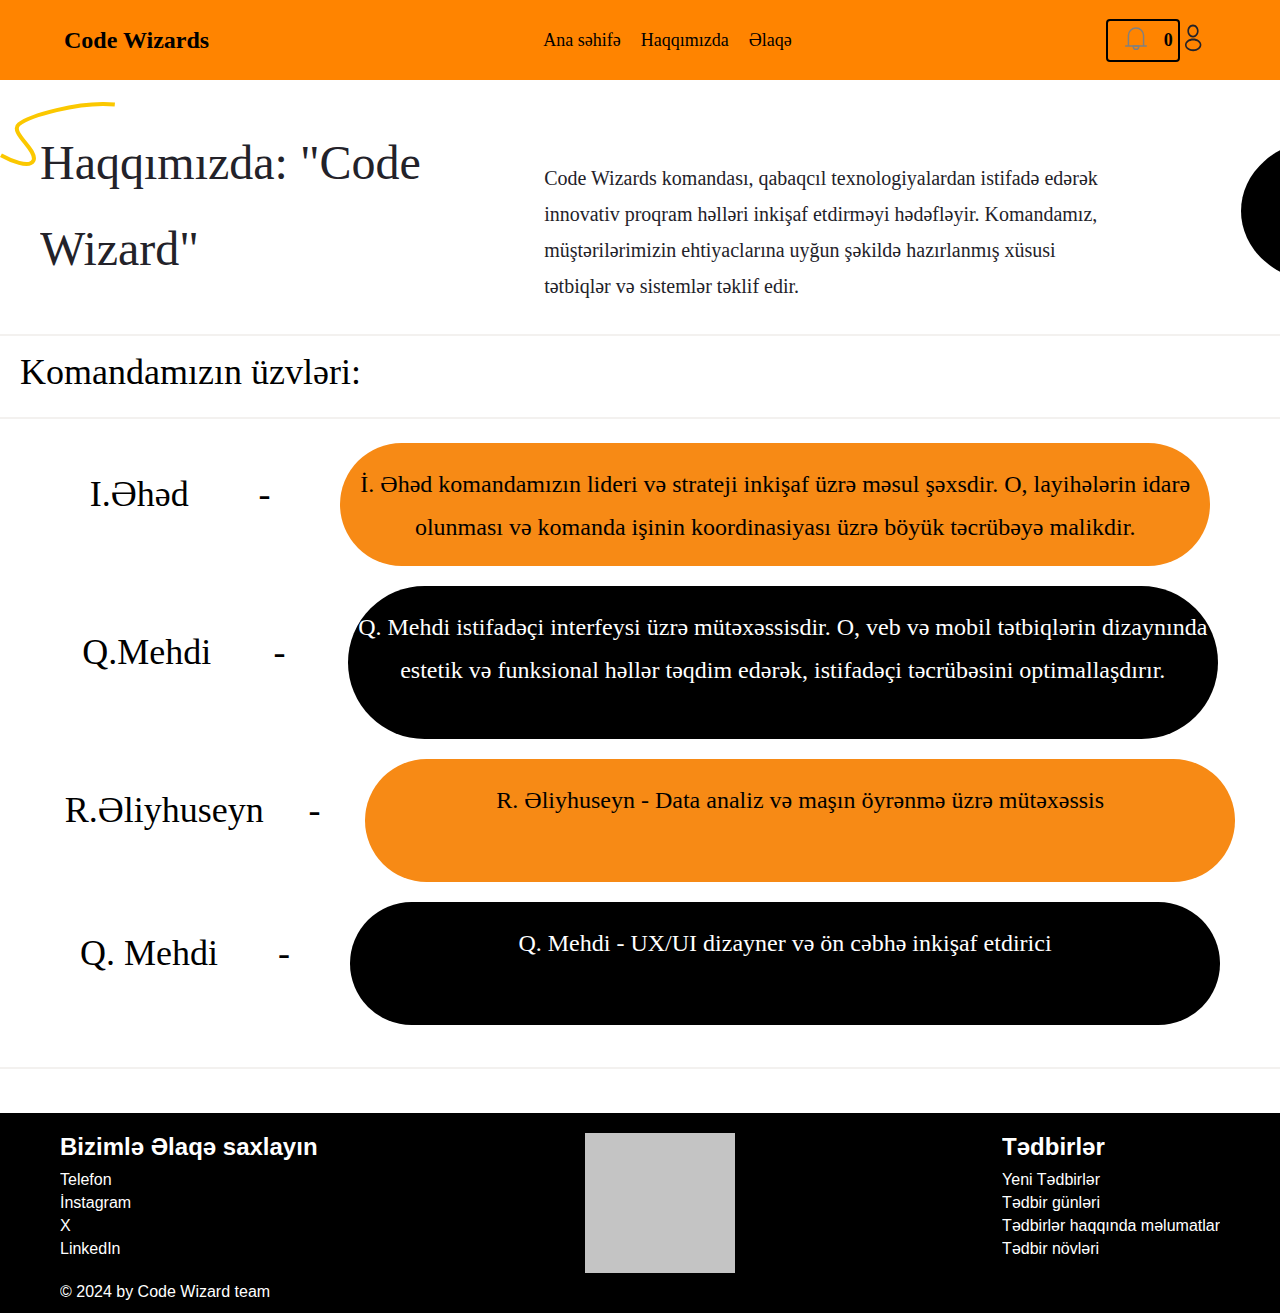
==== assets/pages/about.html @ f2e89524 "hazir" ====
<!DOCTYPE html>
<html lang="en">
  <head>
    <meta charset="UTF-8" />
    <meta name="viewport" content="width=device-width, initial-scale=1.0" />
    <title>Document</title>
    <link rel="stylesheet" href="/assets/css/about.css" />
  </head>
  <body>
    <header>
      <div class="header-main-div">
        <p>Code Wizards</p>
        <nav aria-label="Main Navigation">
          <ul>
            <li><a href="/assets/pages/home.html">Ana səhifə</a></li>
            <!-- <li><a href="#">Yeni Layihələr</a></li> -->
            <li><a href="/assets/pages/about.html">Haqqımızda</a></li>
            <li><a href="/assets/pages/contact.html">Əlaqə</a></li>
            <!-- <li><a href="#">Yeniliklər</a></li> -->
          </ul>
        </nav>
        <div class="right-side">
          <div class="notification">
            <a href="#">
              <img src="/assets/images/zil.svg" alt="Notification icon" />
            </a>
            <p>0</p>
          </div>
          <a href="/assets/pages/info.html">
            <img src="/assets/images/guest.svg" alt="Guest icon" />
          </a>
        </div>
      </div>
    </header>

    <section class="wizard-section">
      <div class="about-wizard">
        <img src="/assets/images/ox.svg" alt="" />
        <p>Haqqımızda: "Code Wizard"</p>
      </div>
      <div class="about-wizard-main">
        <p>
          Code Wizards komandası, qabaqcıl texnologiyalardan istifadə edərək
          innovativ proqram həlləri inkişaf etdirməyi hədəfləyir. Komandamız,
          müştərilərimizin ehtiyaclarına uyğun şəkildə hazırlanmış xüsusi
          tətbiqlər və sistemlər təklif edir.
        </p>
      </div>
      <img src="/assets/images/ova-black.svg" alt="" class="ova-black" />
    </section>
    <img src="/assets/images/arakesme.svg" alt="" />
    <p class="komanda-uzv">Komandamızın üzvləri:</p>
    <img src="/assets/images/arakesme.svg" alt="" />

    <section>
      <div class="first-people-div">
        <p class="komanda-uzv">I.Əhəd</p>
        <p class="komanda-tree">-</p>
        <p class="first-people">
          İ. Əhəd komandamızın lideri və strateji inkişaf üzrə məsul şəxsdir. O,
          layihələrin idarə olunması və komanda işinin koordinasiyası üzrə böyük
          təcrübəyə malikdir.
        </p>
      </div>
      <div class="first-people-div">
        <p class="komanda-uzv">Q.Mehdi</p>
        <p class="komanda-tree">-</p>
        <p class="first-people2">
          Q. Mehdi istifadəçi interfeysi üzrə mütəxəssisdir. O, veb və mobil
          tətbiqlərin dizaynında estetik və funksional həllər təqdim edərək,
          istifadəçi təcrübəsini optimallaşdırır.
        </p>
      </div>
      <div class="first-people-div">
        <p class="komanda-uzv">R.Əliyhuseyn</p>
        <p class="komanda-tree">-</p>
        <p class="first-people">
          R. Əliyhuseyn - Data analiz və maşın öyrənmə üzrə mütəxəssis
        </p>
      </div>
      <div class="first-people-div">
        <p class="komanda-uzv">Q. Mehdi</p>
        <p class="komanda-tree">-</p>
        <p class="first-people3">
          Q. Mehdi - UX/UI dizayner və ön cəbhə inkişaf etdirici
        </p>
      </div>
    </section>

    <img src="/assets/images/arakesme.svg" alt="" class="arakesme2" />

    <footer class="home-footer">
      <div class="footer-main">
        <div class="contact-footer">
          <h2>Bizimlə Əlaqə saxlayın</h2>
          <ul>
            <li><a href="#">Telefon</a></li>
            <li><a href="#">İnstagram</a></li>
            <li><a href="#">X</a></li>
            <li><a href="#">LinkedIn</a></li>
          </ul>
          <p>&copy; 2024 by Code Wizard team</p>
        </div>
        <div>
          <img src="/assets/images/logo-nored.svg" alt="" />
        </div>
        <div>
          <h2>Tədbirlər</h2>
          <ul>
            <li>Yeni Tədbirlər</li>
            <li>Tədbir günləri</li>
            <li>Tədbirlər haqqında məlumatlar</li>
            <li>Tədbir növləri</li>
          </ul>
        </div>
      </div>
    </footer>
  </body>
</html>
---- assets/css/about.css ----
header {
  background: rgb(255, 132, 0);
  width: 100%;
  height: 80px;
  display: flex;
  align-items: center;
}

* {
  margin: 0;
  padding: 0;
  box-sizing: border-box;
  overflow-x: hidden;
}

.header-main-div {
  display: flex;
  justify-content: space-between;
  align-items: center;
  width: 90%;
  max-width: 1200px;
  margin: 0 auto;
}

.header-main-div p {
  font-size: 24px;
  font-weight: bold;
  color: black;
}

nav ul {
  list-style: none;
  display: flex;
}

nav ul li {
  margin-left: 20px;
}

nav ul li a {
  text-decoration: none;
  color: black;
  font-size: 18px;
  transition: color 0.3s;
}

nav ul li a:hover {
  color: rgba(255, 255, 255, 0.7);
}

.right-side {
  display: flex;
  align-items: center;
}

.notification {
  display: flex;
  align-items: center;
  border: 2px solid black;
  padding: 5px;
  border-radius: 4px;
}

.notification p {
  margin: 0 0 0 5px;
  font-size: 18px;
}

.right-side a {
  margin: 0 10px;
}

.right-side a:last-child {
  margin-left: 0;
}

.about-header {
  color: rgb(35, 34, 41);
  font-family: Tahoma;
  font-size: 64px;
  font-weight: 400;
  line-height: 180%;
  letter-spacing: 0%;
  text-align: left;
  margin-left: 3rem;
  margin-top: -5rem;
}

.about-wizard img {
  position: absolute;
  margin-top: 22px;
}

.about-wizard p {
  margin-top: 40px;
  margin-left: 40px;
  color: rgb(35, 34, 41);
  font-family: Tahoma;
  font-size: 48px;
  font-weight: 400;
  line-height: 180%;
  letter-spacing: 0%;
  text-align: left;
}

.about-wizard-main {
  color: rgb(35, 34, 41);
  font-family: Tahoma;
  font-size: 20px;
  font-weight: 400;
  line-height: 180%;
  letter-spacing: 0%;
  text-align: left;
  width: 628px;
  height: 242px;
}

.about-wizard-main p {
  margin-top: 80px;
}
.wizard-section {
  display: flex;
  gap: 20px;
}
.ova-black {
  margin-top: 20px;
  margin-left: 120px;
  margin-right: -120px;
}

.komanda-uzv {
  color: rgb(0, 0, 0);
  font-family: Times New Roman;
  font-size: 36px;
  font-weight: 400;
  line-height: 180%;
  letter-spacing: 0%;
  text-align: left;
  margin-left: 20px;
}

.first-people {
  border-radius: 90px;
  background: rgb(247, 138, 21);
  width: 870px;
  height: 123px;
}

.first-people {
  color: rgb(0, 0, 0);
  font-family: Cambria, Cochin, Georgia, Times, "Times New Roman", serif;
  font-size: 24px;
  font-weight: 200;
  line-height: 180%;
  text-align: center;
  letter-spacing: 0%;
  margin-top: 20px;
  padding-top: 20px;
}
.first-people-div {
  display: flex;
  align-items: center;
  justify-content: space-evenly;
}

.komanda-tree {
  color: rgb(0, 0, 0);
  font-family: Times New Roman;
  font-size: 36px;
  font-weight: 400;
  line-height: 180%;
  letter-spacing: 0%;
  text-align: left;
}

.first-people2 {
  border-radius: 90px;
  background: rgb(0, 0, 0);
  width: 870px;
  height: 153px;
  color: white;
  font-family: Cambria, Cochin, Georgia, Times, "Times New Roman", serif;
  font-size: 24px;
  font-weight: 200;
  line-height: 180%;
  text-align: center;
  letter-spacing: 0%;
  margin-top: 20px;
  padding-top: 20px;
}

.first-people3 {
  border-radius: 90px;
  background: rgb(0, 0, 0);
  width: 870px;
  height: 123px;
  color: white;
  font-family: Cambria, Cochin, Georgia, Times, "Times New Roman", serif;
  font-size: 24px;
  font-weight: 200;
  line-height: 180%;
  text-align: center;
  letter-spacing: 0%;
  margin-top: 20px;
  padding-top: 20px;
}

.arakesme2 {
  margin-top: 42px;
}

.home-footer {
  width: 100%;
  height: 200px;
  background-color: black;
}

.contact-footer h2 {
  color: white;
}
.sections {
  height: 500px;
}
.home-footer {
  background-color: black;
  padding: 20px 0;
  font-family: Arial, sans-serif;
  margin-top: 40px;
}

.footer-main {
  display: flex;
  justify-content: space-between;
  align-items: flex-start;
  max-width: 1200px;
  margin: 0 auto;
  padding: 0 20px;
}

.contact-footer h2,
.footer-main div:nth-child(3) h2 {
  font-size: 1.5em;
  margin-bottom: 10px;
  color: white;
}

.contact-footer ul,
.footer-main div:nth-child(3) ul {
  list-style: none;
  padding: 0;
}

.contact-footer ul li,
.footer-main div:nth-child(3) ul li {
  margin-bottom: 5px;
  color: white;
}

.contact-footer ul li a {
  text-decoration: none;
  color: white;
  transition: color 0.3s;
}

.contact-footer ul li a:hover {
  color: #003366;
}

footer {
  overflow: hidden;
}
.contact-footer p {
  margin-top: 20px;
  color: white;
}

.footer-main img {
  max-width: 150px;
}
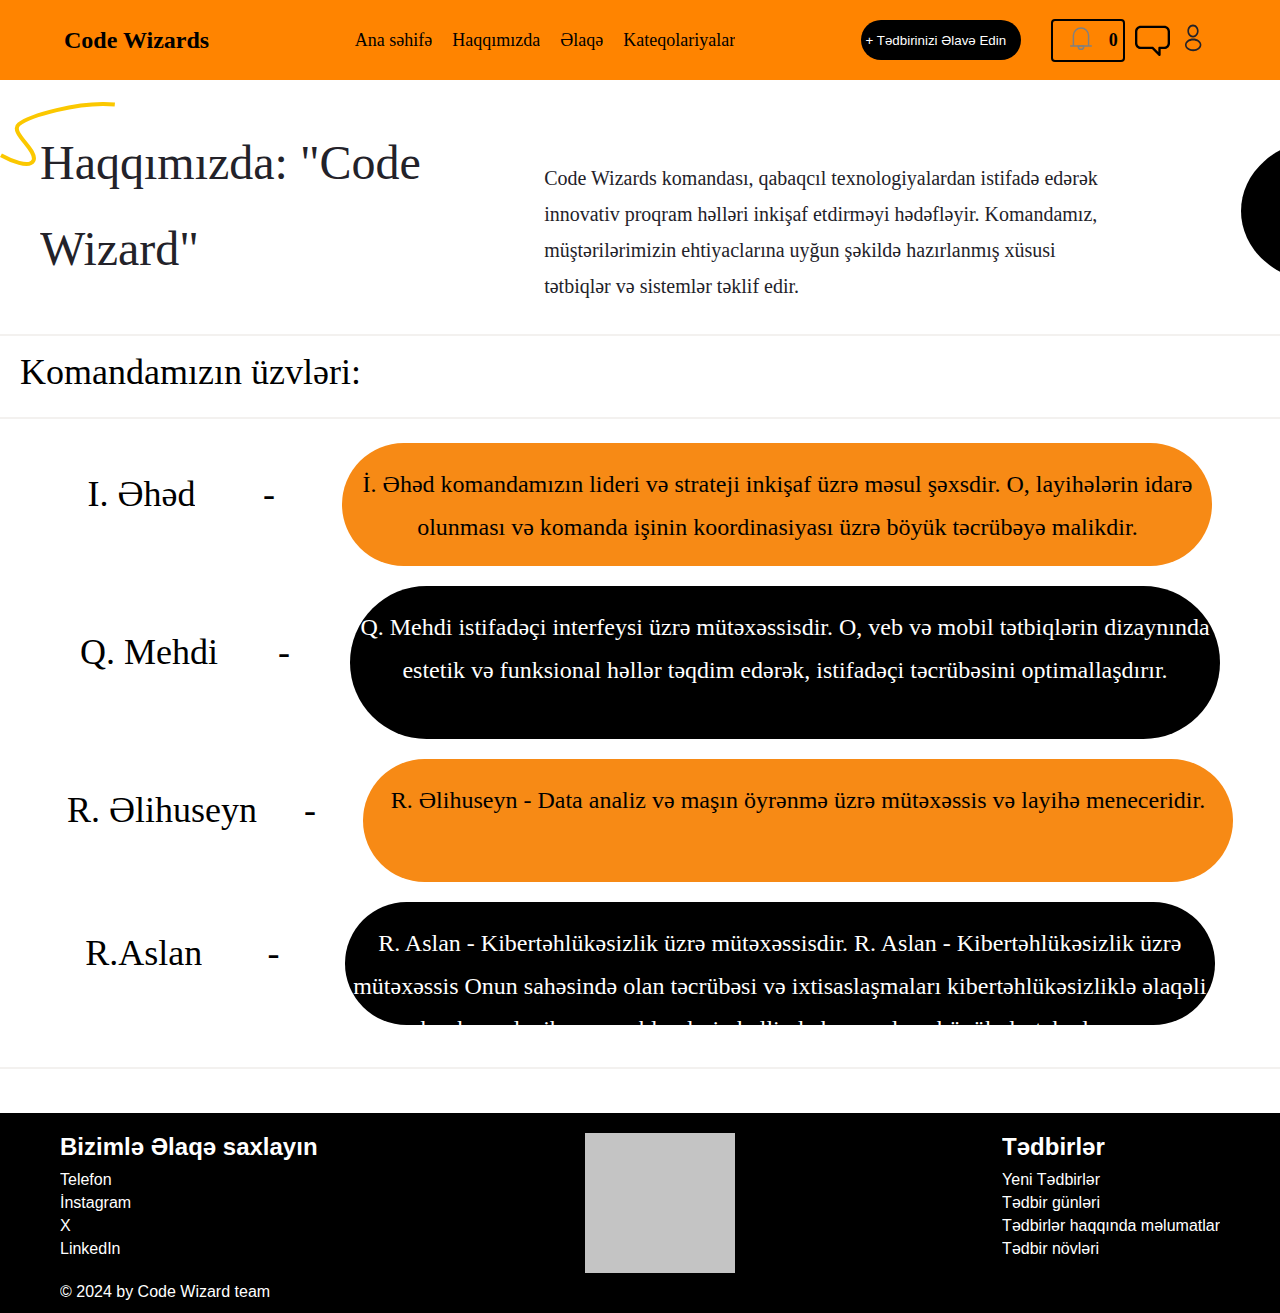
==== commit 6a367934: "hazir" ====
--- a/assets/pages/about.html
+++ b/assets/pages/about.html
@@ -16,16 +16,26 @@
             <!-- <li><a href="#">Yeni Layihələr</a></li> -->
             <li><a href="/assets/pages/about.html">Haqqımızda</a></li>
             <li><a href="/assets/pages/contact.html">Əlaqə</a></li>
-            <!-- <li><a href="#">Yeniliklər</a></li> -->
+            <li><a href="#">Kateqolariyalar</a></li>
           </ul>
         </nav>
         <div class="right-side">
+          <button class="add-event-button">
+            <a href="/assets/pages/add-event.html">+ Tədbirinizi Əlavə Edin</a>
+          </button>
           <div class="notification">
             <a href="#">
               <img src="/assets/images/zil.svg" alt="Notification icon" />
             </a>
             <p>0</p>
           </div>
+          <a href="">
+            <img
+              class="chatbox-css"
+              src="/assets/images/chat-bubble-svgrepo-com.svg"
+              alt=""
+            />
+          </a>
           <a href="/assets/pages/info.html">
             <img src="/assets/images/guest.svg" alt="Guest icon" />
           </a>
@@ -43,7 +53,7 @@
           Code Wizards komandası, qabaqcıl texnologiyalardan istifadə edərək
           innovativ proqram həlləri inkişaf etdirməyi hədəfləyir. Komandamız,
           müştərilərimizin ehtiyaclarına uyğun şəkildə hazırlanmış xüsusi
-          tətbiqlər və sistemlər təklif edir.
+          tətbiqlər və sistemlər təklif edir.
         </p>
       </div>
       <img src="/assets/images/ova-black.svg" alt="" class="ova-black" />
@@ -54,7 +64,7 @@
 
     <section>
       <div class="first-people-div">
-        <p class="komanda-uzv">I.Əhəd</p>
+        <p class="komanda-uzv">I. Əhəd</p>
         <p class="komanda-tree">-</p>
         <p class="first-people">
           İ. Əhəd komandamızın lideri və strateji inkişaf üzrə məsul şəxsdir. O,
@@ -63,7 +73,7 @@
         </p>
       </div>
       <div class="first-people-div">
-        <p class="komanda-uzv">Q.Mehdi</p>
+        <p class="komanda-uzv">Q. Mehdi</p>
         <p class="komanda-tree">-</p>
         <p class="first-people2">
           Q. Mehdi istifadəçi interfeysi üzrə mütəxəssisdir. O, veb və mobil
@@ -72,17 +82,19 @@
         </p>
       </div>
       <div class="first-people-div">
-        <p class="komanda-uzv">R.Əliyhuseyn</p>
+        <p class="komanda-uzv">R. Əlihuseyn</p>
         <p class="komanda-tree">-</p>
         <p class="first-people">
-          R. Əliyhuseyn - Data analiz və maşın öyrənmə üzrə mütəxəssis
+          R. Əlihuseyn - Data analiz və maşın öyrənmə üzrə mütəxəssis və layihə
+          meneceridir.
         </p>
       </div>
       <div class="first-people-div">
-        <p class="komanda-uzv">Q. Mehdi</p>
+        <p class="komanda-uzv">R.Aslan</p>
         <p class="komanda-tree">-</p>
         <p class="first-people3">
-          Q. Mehdi - UX/UI dizayner və ön cəbhə inkişaf etdirici
+          R. Aslan - Kibertəhlükəsizlik üzrə mütəxəssisdir.           R. Aslan - Kibertəhlükəsizlik üzrə mütəxəssis
+          Onun sahəsində olan təcrübəsi və ixtisaslaşmaları kibertəhlükəsizliklə əlaqəli hər hansı layihə və problemlərin həllində komandaya böyük dəstək olacaq. 
         </p>
       </div>
     </section>
--- a/assets/css/about.css
+++ b/assets/css/about.css
@@ -85,7 +85,6 @@
   margin-left: 3rem;
   margin-top: -5rem;
 }
-
 .about-wizard img {
   position: absolute;
   margin-top: 22px;
@@ -277,3 +276,522 @@
 .footer-main img {
   max-width: 150px;
 }
+
+.add-event-button {
+  background: rgb(0, 0, 0);
+  color: white;
+  border: none;
+  border-radius: 20px;
+  width: 160px;
+  height: 40px;
+  text-align: center;
+  margin-right: 30px;
+}
+
+header {
+  background: rgb(255, 132, 0);
+  width: 100%;
+  height: 80px;
+  display: flex;
+  align-items: center;
+}
+
+* {
+  margin: 0;
+  padding: 0;
+  box-sizing: border-box;
+  overflow-x: hidden;
+}
+
+.header-main-div {
+  display: flex;
+  justify-content: space-between;
+  align-items: center;
+  width: 90%;
+  max-width: 1200px;
+  margin: 0 auto;
+}
+
+.header-main-div p {
+  font-size: 24px;
+  font-weight: bold;
+  color: black;
+}
+
+nav ul {
+  list-style: none;
+  display: flex;
+}
+
+nav ul li {
+  margin-left: 20px;
+}
+
+nav ul li a {
+  text-decoration: none;
+  color: black;
+  font-size: 18px;
+  transition: color 0.3s;
+}
+
+nav ul li a:hover {
+  color: rgba(255, 255, 255, 0.7);
+}
+
+.right-side {
+  display: flex;
+  align-items: center;
+}
+
+.notification {
+  display: flex;
+  align-items: center;
+  border: 2px solid black;
+  padding: 5px;
+  border-radius: 4px;
+}
+
+.notification p {
+  margin: 0 0 0 5px;
+  font-size: 18px;
+}
+
+.right-side a {
+  margin: 0 10px;
+}
+
+.right-side a:last-child {
+  margin-left: 0;
+}
+
+.about-header {
+  color: rgb(35, 34, 41);
+  font-family: Tahoma;
+  font-size: 64px;
+  font-weight: 400;
+  line-height: 180%;
+  letter-spacing: 0%;
+  text-align: left;
+  margin-left: 3rem;
+  margin-top: -5rem;
+}
+
+.ox {
+  margin-top: 20px;
+}
+
+.button-about {
+  background-color: black;
+  margin-left: 3rem;
+  color: rgb(255, 251, 247);
+  font-family: Sitara;
+  font-size: 20px;
+  font-weight: 400;
+  line-height: 180%;
+  letter-spacing: 0%;
+  text-align: left;
+  width: 108px;
+  height: 46px;
+  padding-left: 15px;
+}
+a {
+  text-decoration: none;
+  color: white;
+}
+
+.main-information-home {
+  display: flex;
+}
+.code-wizards-about {
+  color: rgb(0, 0, 0);
+  font-family: Sitara;
+  font-size: 18px;
+  font-weight: 400;
+  line-height: 180%;
+  letter-spacing: 0%;
+  text-align: left;
+  width: 621px;
+  height: 137px;
+  margin-top: 141px;
+  margin-left: 39px;
+}
+
+.ova {
+  margin-right: -30rem;
+}
+
+.arakesme1 {
+  margin-top: 5rem;
+}
+
+.boxs {
+  display: flex;
+  gap: 6rem;
+  margin-top: 50px;
+  margin-left: 120px;
+}
+.box {
+  display: flex;
+  flex-direction: column;
+  align-items: center;
+}
+.box p {
+  margin-top: 15px;
+}
+
+.narinci-ova {
+  position: absolute;
+  margin-left: 80rem;
+}
+
+.tedbir {
+  color: rgb(35, 34, 41);
+  font-family: Tahoma;
+  font-size: 36px;
+  font-weight: 400;
+  line-height: 180%;
+  letter-spacing: 0%;
+  text-align: left;
+  margin-left: 40px;
+  margin-top: 27px;
+}
+
+.arakesme-td {
+  margin-top: 20px;
+}
+.home-footer {
+  width: 100%;
+  height: 200px;
+  background-color: black;
+}
+
+.contact-footer h2 {
+  color: white;
+}
+.sections {
+  height: 500px;
+}
+.home-footer {
+  background-color: black;
+  padding: 20px 0;
+  font-family: Arial, sans-serif;
+}
+
+.footer-main {
+  display: flex;
+  justify-content: space-between;
+  align-items: flex-start;
+  max-width: 1200px;
+  margin: 0 auto;
+  padding: 0 20px;
+}
+
+.contact-footer h2,
+.footer-main div:nth-child(3) h2 {
+  font-size: 1.5em;
+  margin-bottom: 10px;
+  color: white;
+}
+
+.contact-footer ul,
+.footer-main div:nth-child(3) ul {
+  list-style: none;
+  padding: 0;
+}
+
+.contact-footer ul li,
+.footer-main div:nth-child(3) ul li {
+  margin-bottom: 5px;
+  color: white;
+}
+
+.contact-footer ul li a {
+  text-decoration: none;
+  color: white;
+  transition: color 0.3s;
+}
+
+.contact-footer ul li a:hover {
+  color: #003366;
+}
+
+footer {
+  overflow: hidden;
+}
+.contact-footer p {
+  margin-top: 20px;
+  color: white;
+}
+
+.footer-main img {
+  max-width: 150px;
+}
+.chatbox-css {
+  width: 35px;
+  height: 35px;
+}
+
+.add-event-button {
+  background: rgb(0, 0, 0);
+  color: white;
+  border: none;
+  border-radius: 20px;
+  width: 160px;
+  height: 40px;
+  text-align: center;
+  margin-right: 30px;
+}
+
+header {
+  background: rgb(255, 132, 0);
+  width: 100%;
+  height: 80px;
+  display: flex;
+  align-items: center;
+}
+
+* {
+  margin: 0;
+  padding: 0;
+  box-sizing: border-box;
+  overflow-x: hidden;
+}
+
+.header-main-div {
+  display: flex;
+  justify-content: space-between;
+  align-items: center;
+  width: 90%;
+  max-width: 1200px;
+  margin: 0 auto;
+}
+
+.header-main-div p {
+  font-size: 24px;
+  font-weight: bold;
+  color: black;
+}
+
+nav ul {
+  list-style: none;
+  display: flex;
+}
+
+nav ul li {
+  margin-left: 20px;
+}
+
+nav ul li a {
+  text-decoration: none;
+  color: black;
+  font-size: 18px;
+  transition: color 0.3s;
+}
+
+nav ul li a:hover {
+  color: rgba(255, 255, 255, 0.7);
+}
+
+.right-side {
+  display: flex;
+  align-items: center;
+}
+
+.notification {
+  display: flex;
+  align-items: center;
+  border: 2px solid black;
+  padding: 5px;
+  border-radius: 4px;
+}
+
+.notification p {
+  margin: 0 0 0 5px;
+  font-size: 18px;
+}
+
+.right-side a {
+  margin: 0 10px;
+}
+
+.right-side a:last-child {
+  margin-left: 0;
+}
+
+.about-header {
+  color: rgb(35, 34, 41);
+  font-family: Tahoma;
+  font-size: 64px;
+  font-weight: 400;
+  line-height: 180%;
+  letter-spacing: 0%;
+  text-align: left;
+  margin-left: 3rem;
+  margin-top: -5rem;
+}
+
+.ox {
+  margin-top: 20px;
+}
+
+.button-about {
+  background-color: black;
+  margin-left: 3rem;
+  color: rgb(255, 251, 247);
+  font-family: Sitara;
+  font-size: 20px;
+  font-weight: 400;
+  line-height: 180%;
+  letter-spacing: 0%;
+  text-align: left;
+  width: 108px;
+  height: 46px;
+  padding-left: 15px;
+}
+a {
+  text-decoration: none;
+  color: white;
+}
+
+.main-information-home {
+  display: flex;
+}
+.code-wizards-about {
+  color: rgb(0, 0, 0);
+  font-family: Sitara;
+  font-size: 18px;
+  font-weight: 400;
+  line-height: 180%;
+  letter-spacing: 0%;
+  text-align: left;
+  width: 621px;
+  height: 137px;
+  margin-top: 141px;
+  margin-left: 39px;
+}
+
+.ova {
+  margin-right: -30rem;
+}
+
+.arakesme1 {
+  margin-top: 5rem;
+}
+
+.boxs {
+  display: flex;
+  gap: 6rem;
+  margin-top: 50px;
+  margin-left: 120px;
+}
+.box {
+  display: flex;
+  flex-direction: column;
+  align-items: center;
+}
+.box p {
+  margin-top: 15px;
+}
+
+.narinci-ova {
+  position: absolute;
+  margin-left: 80rem;
+}
+
+.tedbir {
+  color: rgb(35, 34, 41);
+  font-family: Tahoma;
+  font-size: 36px;
+  font-weight: 400;
+  line-height: 180%;
+  letter-spacing: 0%;
+  text-align: left;
+  margin-left: 40px;
+  margin-top: 27px;
+}
+
+.arakesme-td {
+  margin-top: 20px;
+}
+.home-footer {
+  width: 100%;
+  height: 200px;
+  background-color: black;
+}
+
+.contact-footer h2 {
+  color: white;
+}
+.sections {
+  height: 500px;
+}
+.home-footer {
+  background-color: black;
+  padding: 20px 0;
+  font-family: Arial, sans-serif;
+}
+
+.footer-main {
+  display: flex;
+  justify-content: space-between;
+  align-items: flex-start;
+  max-width: 1200px;
+  margin: 0 auto;
+  padding: 0 20px;
+}
+
+.contact-footer h2,
+.footer-main div:nth-child(3) h2 {
+  font-size: 1.5em;
+  margin-bottom: 10px;
+  color: white;
+}
+
+.contact-footer ul,
+.footer-main div:nth-child(3) ul {
+  list-style: none;
+  padding: 0;
+}
+
+.contact-footer ul li,
+.footer-main div:nth-child(3) ul li {
+  margin-bottom: 5px;
+  color: white;
+}
+
+.contact-footer ul li a {
+  text-decoration: none;
+  color: white;
+  transition: color 0.3s;
+}
+
+.contact-footer ul li a:hover {
+  color: #003366;
+}
+
+footer {
+  overflow: hidden;
+}
+.contact-footer p {
+  margin-top: 20px;
+  color: white;
+}
+
+.footer-main img {
+  max-width: 150px;
+}
+.chatbox-css {
+  width: 35px;
+  height: 35px;
+}
+
+.add-event-button {
+  background: rgb(0, 0, 0);
+  color: white;
+  border: none;
+  border-radius: 20px;
+  width: 160px;
+  height: 40px;
+  text-align: center;
+  margin-right: 30px;
+}
